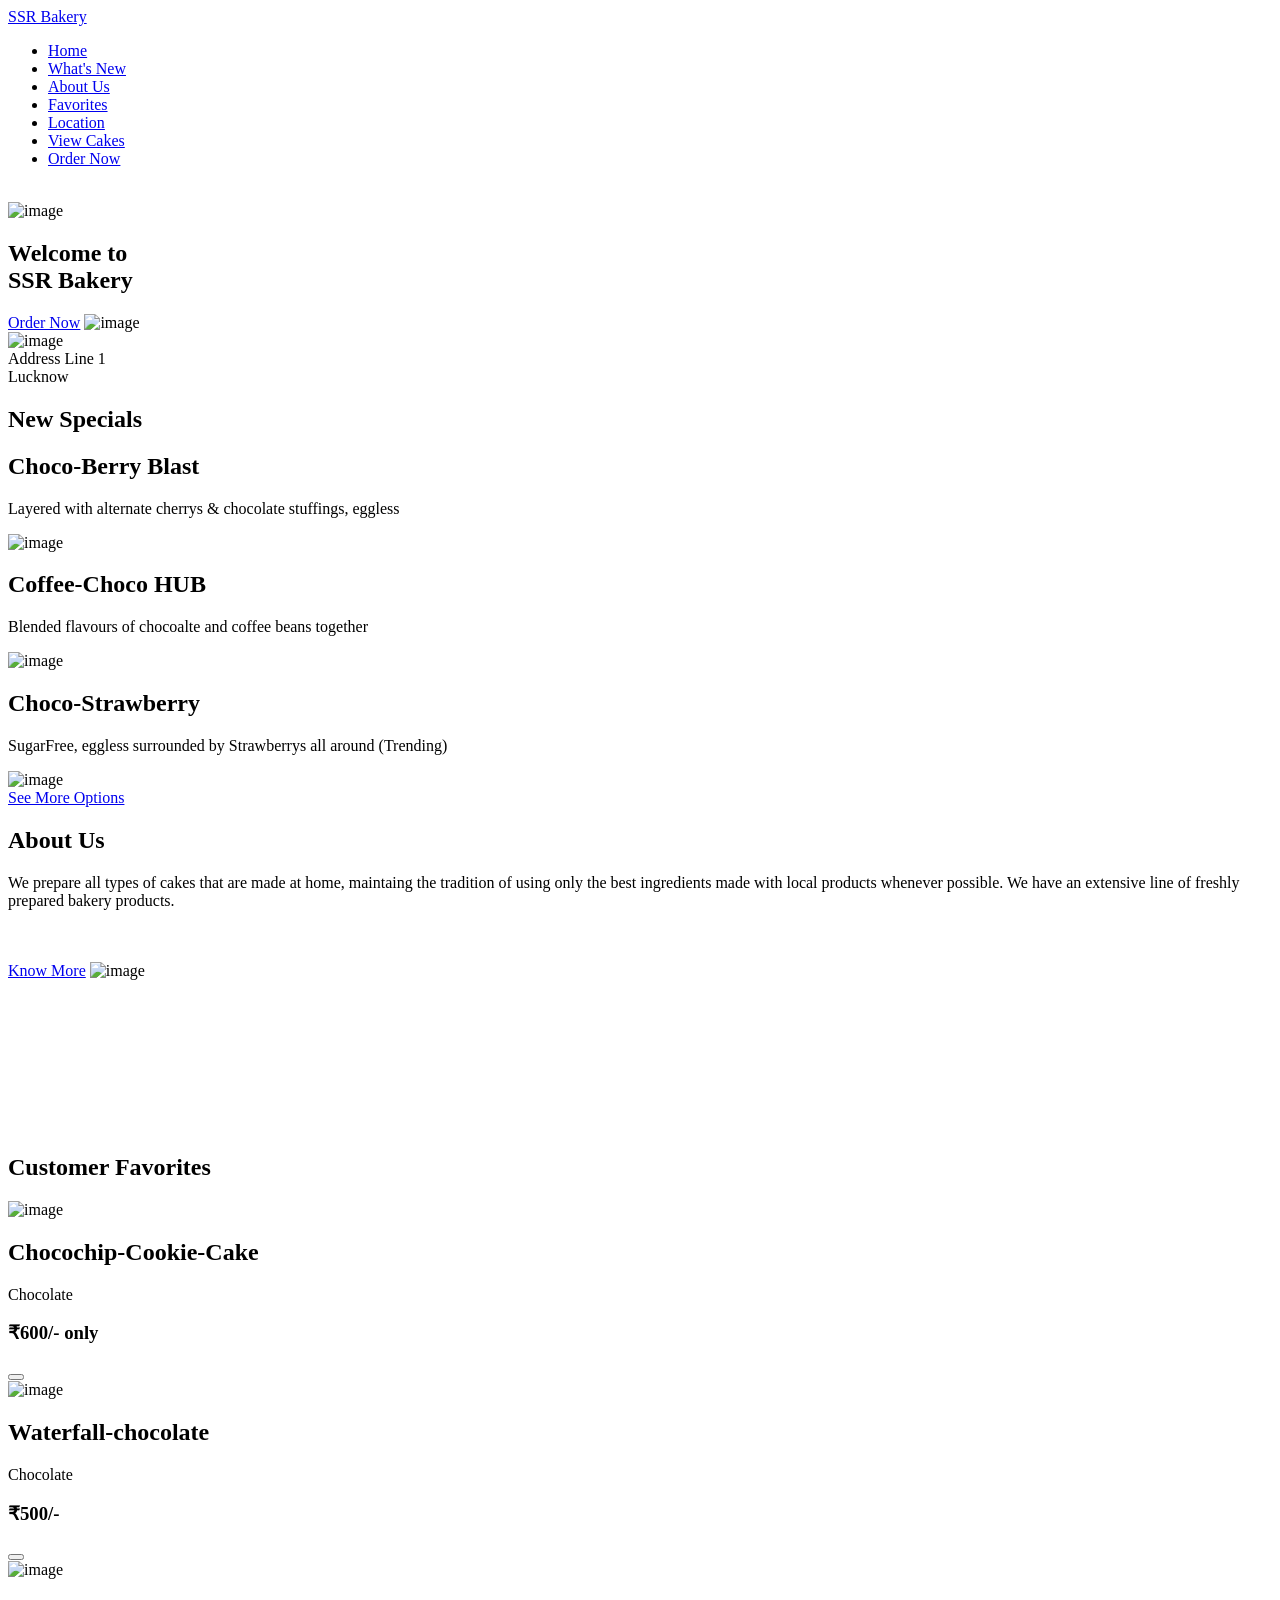
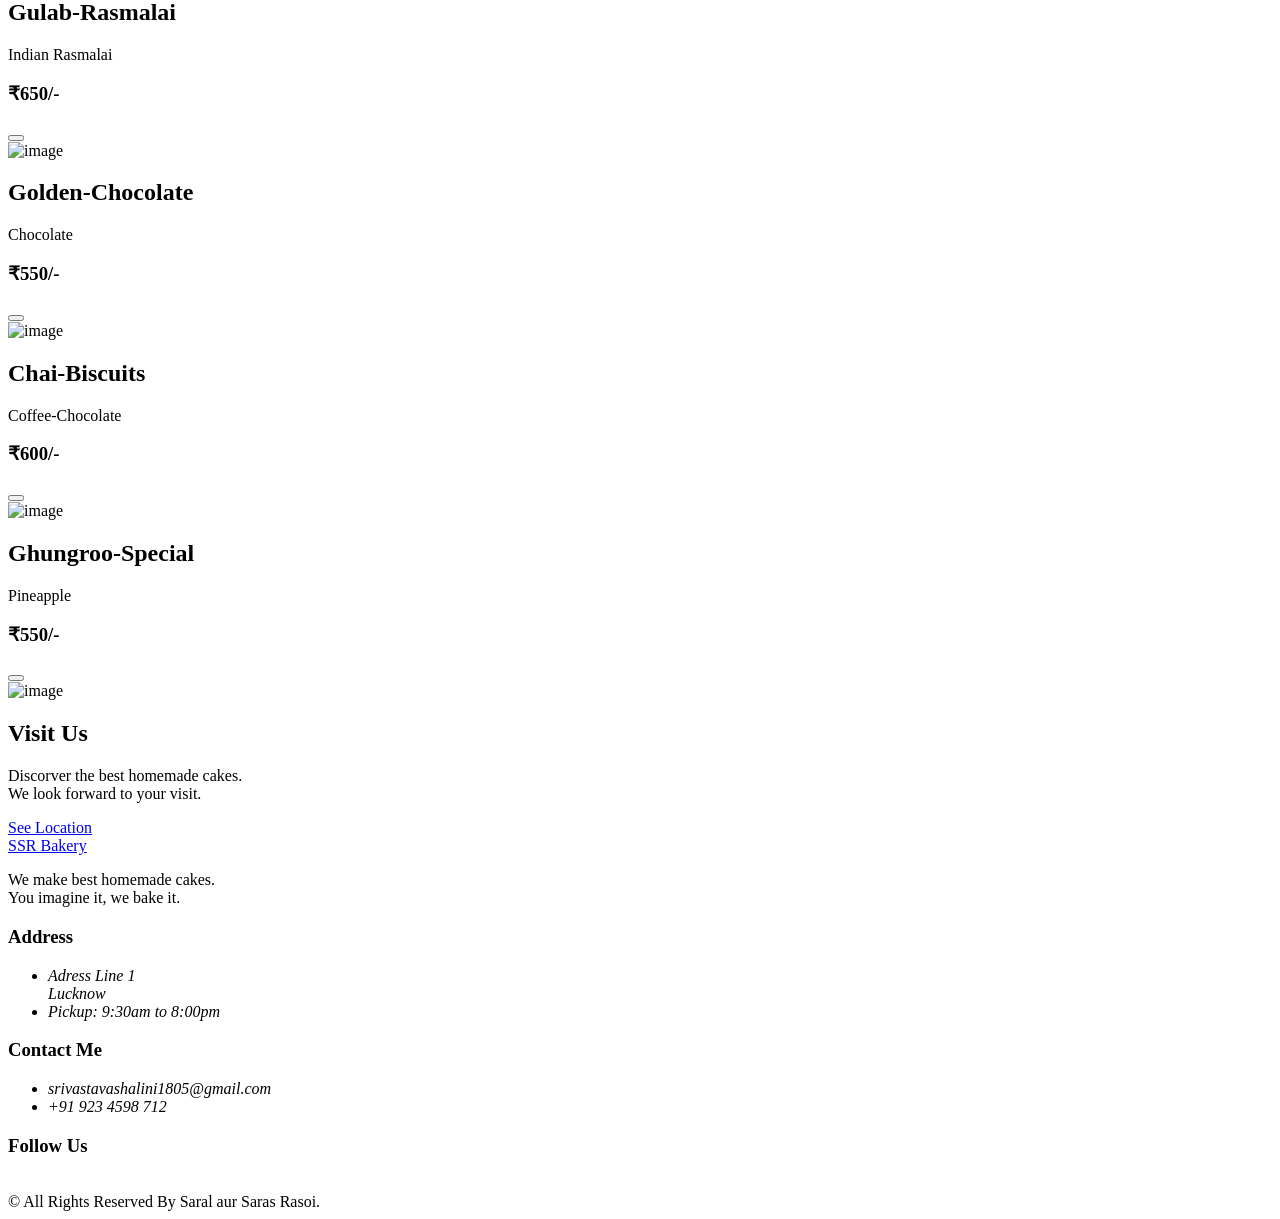
==== index.html @ 32ee1ccd "Add files via upload" ====
<!DOCTYPE html>
<html lang="en">
<head>
    <meta charset="UTF-8">
    <meta name="viewport" content="width=device-width, initial-scale=1.0">
    <link rel="stylesheet" href="https://cdnjs.cloudflare.com/ajax/libs/remixicon/4.6.0/remixicon.css">
    <link rel="stylesheet" href="assets/css/style.css">
    <title>SSR Bakery</title>
</head>
<body>
    <header class="header" id="header">
        <nav class="nav container">
            <a href="#" class="nav__logo">SSR Bakery</a>

            <div class="nav__menu" id="nav-menu">
                <ul class="nav__list">
                    <li class="nav__item">
                        <a href="#home" class="nav__link">Home</a>
                    </li>

                    <li class="nav__item">
                        <a href="#new" class="nav__link">What's New</a>
                    </li>

                    <li class="nav__item">
                        <a href="#about" class="nav__link">About Us</a>
                    </li>

                    <li class="nav__item">
                        <a href="#favorite" class="nav__link">Favorites</a>
                    </li>

                    <li class="nav__item">
                        <a href="#visit" class="nav__link">Location</a>
                    </li>

                    <li class="nav__item">
                        <a href="#cakes" class="nav__link">View Cakes</a>
                    </li>

                    <li class="nav__item">
                        <a href="#order" class="nav__link">Order Now</a>
                    </li>
                </ul>

                <div class="nav__close" id="nav-close">
                    <i class="ri-close-line"></i>
                </div>

                <img src="assets/img/bread-4.png" alt="" class="nav__img-1">
                <img src="assets/img/bread-1.png" alt="" class="nav__img-2">
            </div>

            <div class="nav__toggle" id="nav-toggle">
                <i class="ri-menu-fill"></i>
            </div>
        </nav>
    </header>

    <main class="main">
        <section class="home section" id="home">
            <img src="assets/img/home-bg.jpg" alt="image" class="home__bg">
            <div class="home__shadow"></div>

            <div class="home__container container grid">
                <div class="home__data">
                    <h1 class="home__title">
                        Welcome to <br> SSR Bakery
                    </h1>

                    <a href="#" class="button">Order Now</a>
                    <img src="assets/img/bread-1.png" alt="image" class="home__bread">
                </div>

                <div class="home__image">
                    <img src="assets/img/hero.png" alt="image" class="home__img">
                </div>
                
                <footer class="home__footer">
                    <div class="home__location">
                        <i class="ri-map-pin-line"></i>
                        <span>Address Line 1 <br>Lucknow</span>
                    </div>
                    <div class="home__social">
                        <a href="https://www.facebook.com/saralaursarasrasoi?mibextid=ZbWKwL" target="_blank">
                            <i class="ri-facebook-circle-line"></i>
                        </a>

                        <a href="https://www.instagram.com/ssr.bakery/" target="_blank">
                            <i class="ri-instagram-line"></i>
                        </a>

                        <a href="https://www.youtube.com/@SaralaurSarasRasoi" target="_blank">
                            <i class="ri-youtube-line"></i>
                        </a>
                    </div>
                </footer>
            </div>
        </section>

        <section class="new section" id="new">
            <h2 class="section__title">New Specials</h2>

            <div class="new__container container grid">
                <div class="new__content grid">
                    <article class="new__card">
                        <div class="new__data">
                            <h2 class="new__title">Choco-Berry Blast</h2>
                            <p class="new__description">
                                Layered with alternate cherrys 
                                & chocolate stuffings, eggless
                            </p>
                        </div>
                        <img src="assets/img/new-cake-1.png" alt="image" class="new__img">
                    </article>
                    <article class="new__card">
                        <div class="new__data">
                            <h2 class="new__title">Coffee-Choco HUB</h2>
                            <p class="new__description">
                                Blended flavours of chocoalte and
                                coffee beans together
                            </p>
                        </div>
                        <img src="assets/img/new-cake-2.png" alt="image" class="new__img">
                    </article>
                    <article class="new__card">
                        <div class="new__data">
                            <h2 class="new__title">Choco-Strawberry</h2>
                            <p class="new__description">
                                SugarFree, eggless surrounded by
                                Strawberrys all around (Trending)
                            </p>
                        </div>
                        <img src="assets/img/new-cake-3.png" alt="image" class="new__img">
                    </article>
                </div>

                <a href="#" class="new__button button">See More Options</a>
            </div>
        </section>

        <section class="about section" id="about">
            <div class="about__container container grid">
                <div class="about__data">
                    <h2 class="section__title">About Us</h2>

                    <p class="about__decsription">
                        We prepare all types of cakes that are made at home, maintaing the tradition of using only the best ingredients made with local products whenever possible. We have an extensive line of freshly prepared bakery products.
                    </p>
                    <br>
                    <br>
                    <a href="#" class="button">Know More</a>

                    <img src="assets/img/bread-2.png" alt="image" class="about__bread">
                </div>

                <video src="assets/vid/about vid.mp4" autoplay muted loop></video>
            </div>
        </section>

        <section class="favorite section" id="favorite">
            <h2 class="section__title">Customer Favorites</h2>

            <div class="favorite__container container grid">
                <article class="favorite__card">
                    <img src="assets/img/favorite-cake-1.png" alt="image" class="favorite__img">
                    
                    <div class="favorite__data">
                        <h2 class="favorite__title">Chocochip-Cookie-Cake</h2>
                        <span class="favorite__subtitle">Chocolate</span>
                        <h3 class="favorite__price">₹600/- only</h3>
                    </div>

                    <button class="favourite__button button">
                        <i class="ri-shopping-cart-line"></i>
                    </button>
                </article>

                <article class="favorite__card">
                    <img src="assets/img/favorite-cake-2.png" alt="image" class="favorite__img">
                    
                    <div class="favorite__data">
                        <h2 class="favorite__title">Waterfall-chocolate</h2>
                        <span class="favorite__subtitle">Chocolate</span>
                        <h3 class="favorite__price">₹500/-</h3>
                    </div>

                    <button class="favourite__button button">
                        <i class="ri-shopping-cart-line"></i>
                    </button>
                </article>

                <article class="favorite__card">
                    <img src="assets/img/favorite-cake-3.png" alt="image" class="favorite__img">
                    
                    <div class="favorite__data">
                        <h2 class="favorite__title">Gulab-Rasmalai</h2>
                        <span class="favorite__subtitle">Indian Rasmalai</span>
                        <h3 class="favorite__price">₹650/-</h3>
                    </div>

                    <button class="favourite__button button">
                        <i class="ri-shopping-cart-line"></i>
                    </button>
                </article>

                <article class="favorite__card">
                    <img src="assets/img/favorite-cake-4.png" alt="image" class="favorite__img">
                    
                    <div class="favorite__data">
                        <h2 class="favorite__title">Golden-Chocolate</h2>
                        <span class="favorite__subtitle">Chocolate</span>
                        <h3 class="favorite__price">₹550/-</h3>
                    </div>

                    <button class="favourite__button button">
                        <i class="ri-shopping-cart-line"></i>
                    </button>
                </article>

                <article class="favorite__card">
                    <img src="assets/img/favorite-cake-5.png" alt="image" class="favorite__img">
                    
                    <div class="favorite__data">
                        <h2 class="favorite__title">Chai-Biscuits</h2>
                        <span class="favorite__subtitle">Coffee-Chocolate</span>
                        <h3 class="favorite__price">₹600/-</h3>
                    </div>

                    <button class="favourite__button button">
                        <i class="ri-shopping-cart-line"></i>
                    </button>
                </article>

                <article class="favorite__card">
                    <img src="assets/img/favorite-cake-6.png" alt="image" class="favorite__img">
                    
                    <div class="favorite__data">
                        <h2 class="favorite__title">Ghungroo-Special</h2>
                        <span class="favorite__subtitle">Pineapple</span>
                        <h3 class="favorite__price">₹550/-</h3>
                    </div>

                    <button class="favourite__button button">
                        <i class="ri-shopping-cart-line"></i>
                    </button>
                </article>
            </div>
        </section>

        <section class="visit section" id="visit">
            <div class="visit__container">
                <img src="assets/img/visit-bg.jpg" alt="image" class="visit__bg">
                <div class="visit__shadow"></div>

                <div class="visit__content container grid">
                    <div class="visit__data">
                        <h2 class="section__title">Visit Us</h2>

                        <p class="visit__description">
                            Discorver the best homemade cakes. <br> We look forward to your visit.
                        </p>

                        <a href="#" class="button">See Location</a>
                    </div>
                </div>
            </div>
        </section>

        
    </main>

    <footer class="footer">
        <div class="footer__container container grid">
            <div>
                <a href="#" class="footer__logo">SSR Bakery</a>
                <p class="footer__description">
                    We make best homemade cakes. <br>
                    You imagine it, we bake it.
                </p>
            </div>

            <div class="footer__content grid">
                <div>
                    <h3 class="footer__title">Address</h3>

                    <ul class="footer__list">
                        <li>
                            <address class="footer__info">Adress Line 1<br>Lucknow</address>
                        </li>

                        <li>
                            <address class="footer__info">Pickup: 9:30am to 8:00pm</address>
                        </li>
                    </ul>
                </div>

                <div>
                    <h3 class="footer__title">Contact Me</h3>

                    <ul class="footer__list">
                        <li>
                            <address class="footer__info">srivastavashalini1805@gmail.com</address>
                        </li>
                        
                        <li>
                            <address class="footer__info">+91 923 4598 712</address>
                        </li>
                    </ul>
                </div>

                <div>
                    <h3 class="footer__title">Follow Us</h3>

                    <div class="footer__social">
                        <a href="https://www.facebook.com/saralaursarasrasoi?mibextid=ZbWKwL" target="_blank">
                            <i class="ri-facebook-circle-line"></i>
                        </a>

                        <a href="https://www.instagram.com/ssr.bakery/" target="_blank">
                            <i class="ri-instagram-line"></i>
                        </a>

                        <a href="https://www.youtube.com/@SaralaurSarasRasoi" target="_blank">
                            <i class="ri-youtube-line"></i>
                        </a>
                    </div>
                </div>
            </div>

            <img src="assets/img/bread-3.png" alt="" class="footer__img-1">
            <img src="assets/img/bread-4.png" alt="" class="footer__img-2">
        </div>

        <span class="footer__copy">
            &#169; All Rights Reserved By Saral aur Saras Rasoi.
        </span>
    </footer>

    <script src=""></script>

    <script src="assets/js/main.js"></script>
</body>
</html>
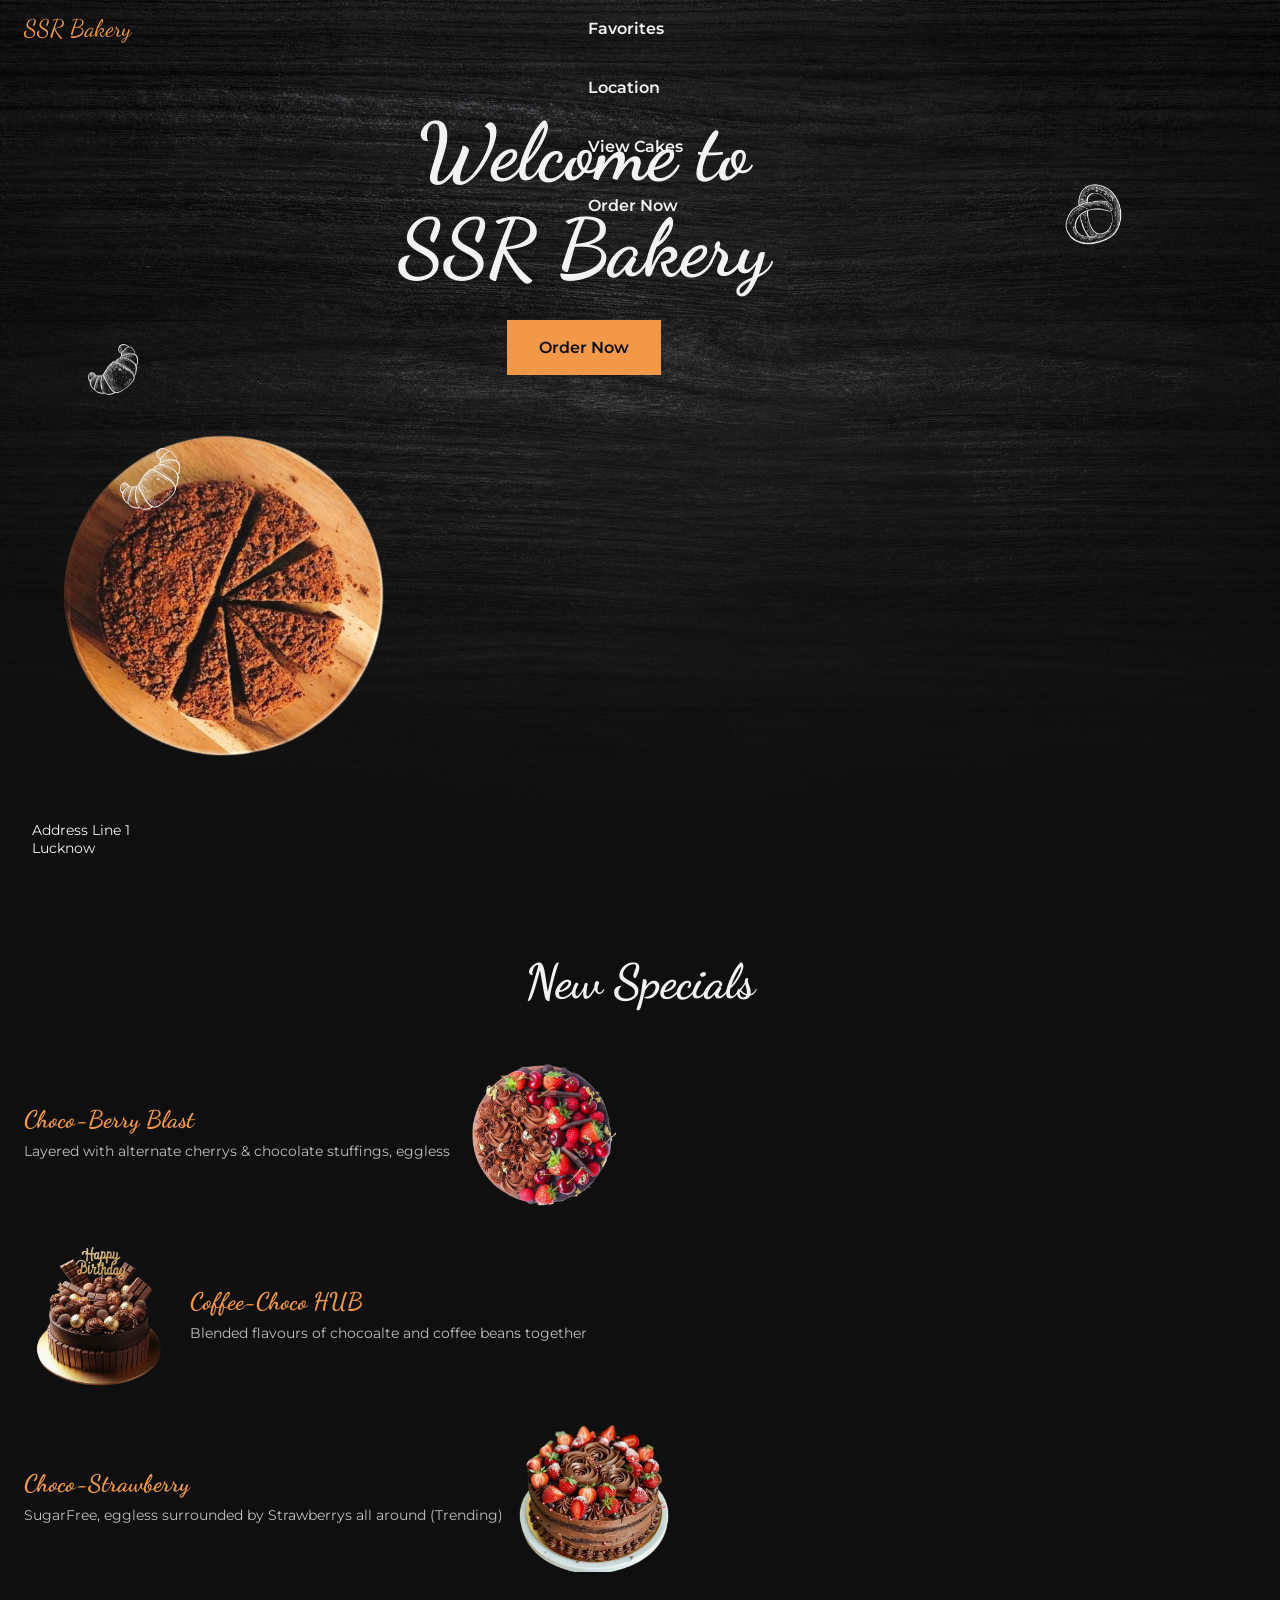
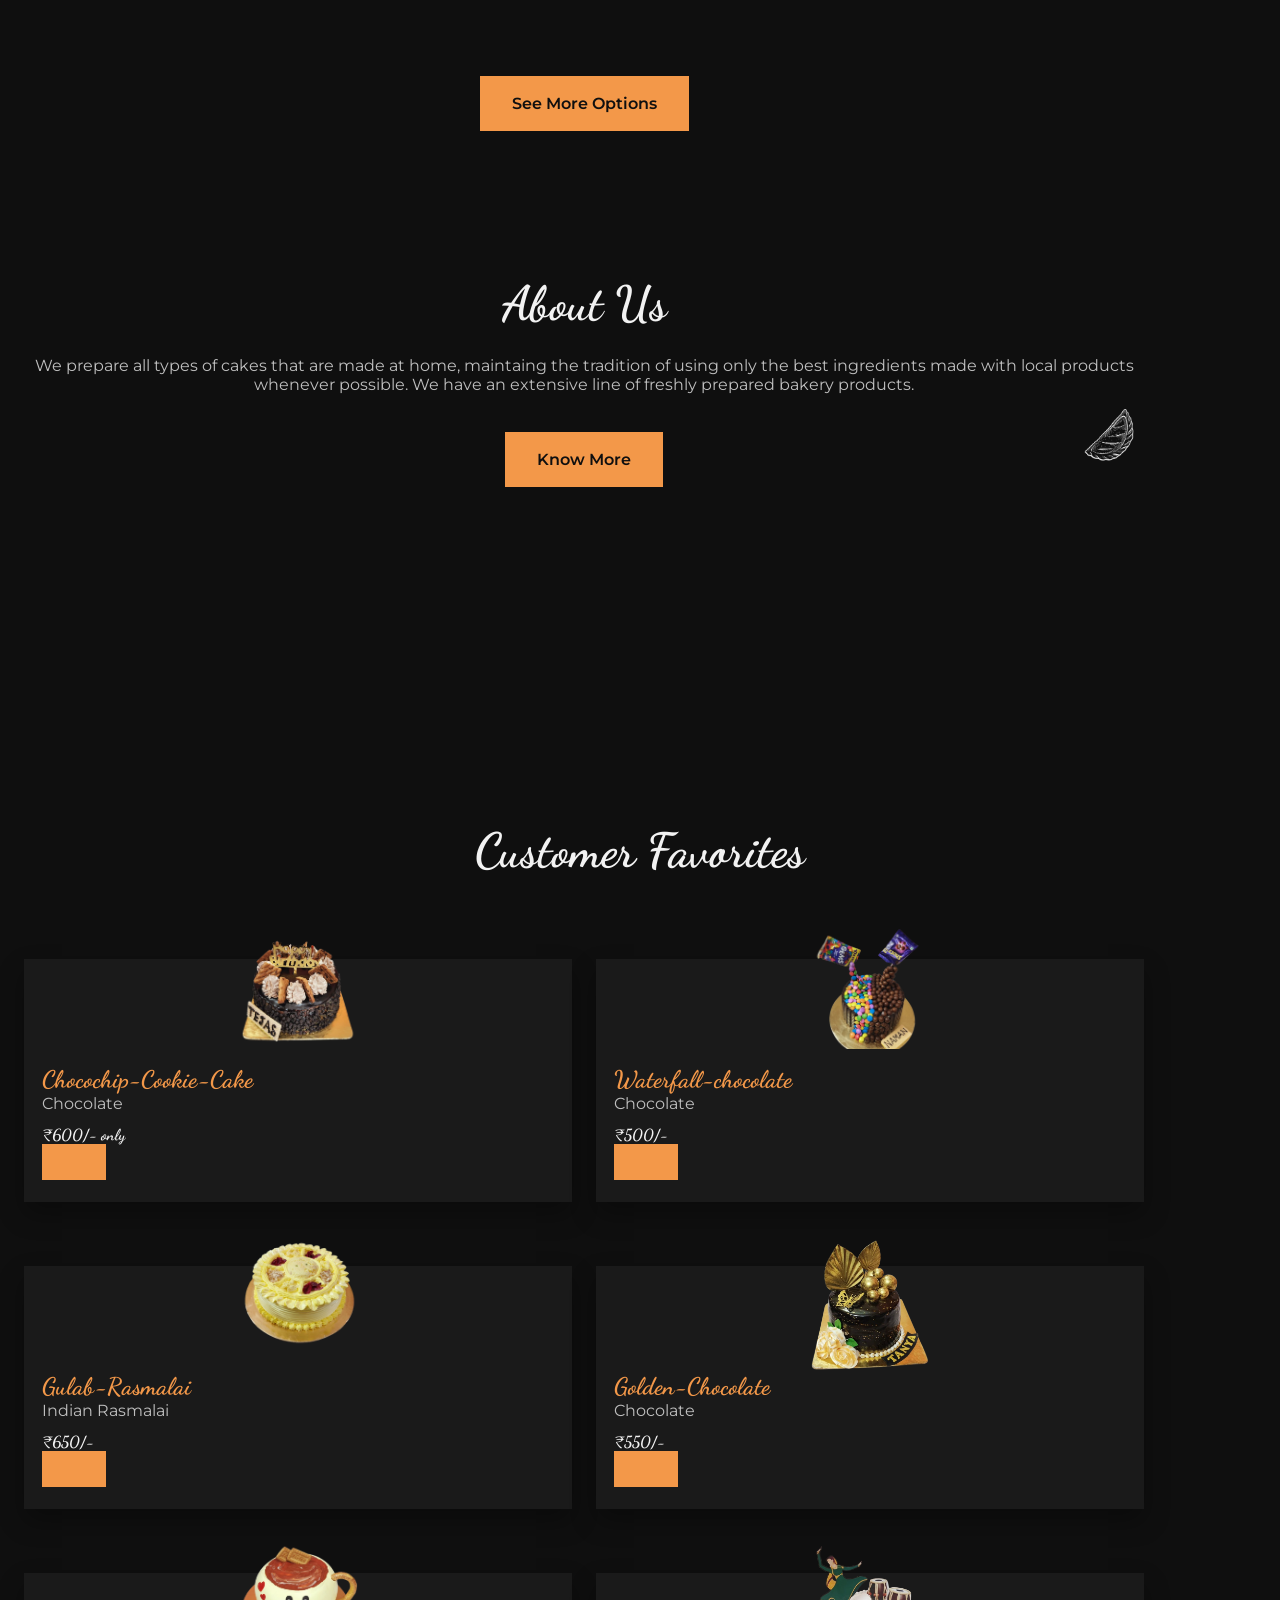
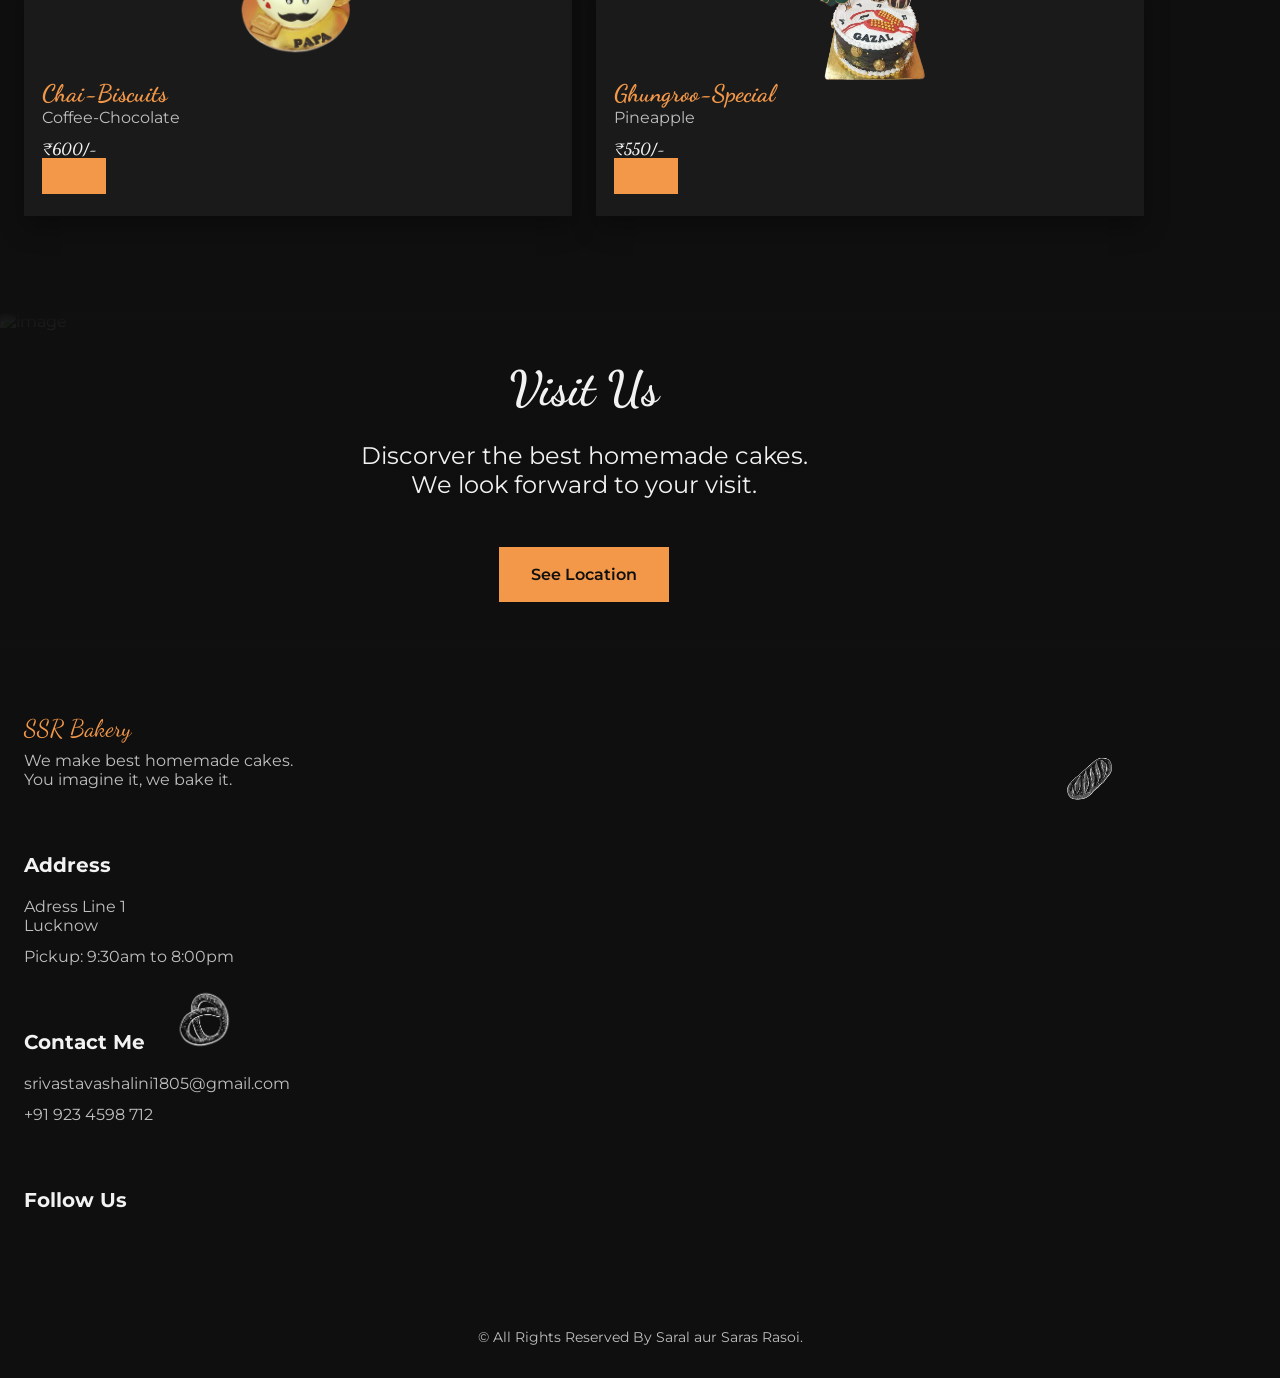
==== commit 2391d2ca: "index.html" ====
--- a/index.html
+++ b/index.html
@@ -35,11 +35,11 @@
                     </li>
 
                     <li class="nav__item">
-                        <a href="#cakes" class="nav__link">View Cakes</a>
-                    </li>
-
-                    <li class="nav__item">
-                        <a href="#order" class="nav__link">Order Now</a>
+                        <a href="gallery.html" class="nav__link">View Cakes</a>
+                    </li>
+
+                    <li class="nav__item">
+                        <a href="order.html" class="nav__link">Order Now</a>
                     </li>
                 </ul>
 
@@ -68,7 +68,7 @@
                         Welcome to <br> SSR Bakery
                     </h1>
 
-                    <a href="#" class="button">Order Now</a>
+                    <a href="order.html" class="button">Order Now</a>
                     <img src="assets/img/bread-1.png" alt="image" class="home__bread">
                 </div>
 
@@ -135,7 +135,7 @@
                     </article>
                 </div>
 
-                <a href="#" class="new__button button">See More Options</a>
+                <a href="gallery.html" class="new__button button">See More Options</a>
             </div>
         </section>
 
@@ -341,4 +341,4 @@
 
     <script src="assets/js/main.js"></script>
 </body>
-</html>+</html>
--- a/assets/css/style.css
+++ b/assets/css/style.css
@@ -0,0 +1,597 @@
+/*=============== GOOGLE FONTS ===============*/
+@import url("https://fonts.googleapis.com/css2?family=Dancing+Script:wght@700&family=Montserrat:wght@400;600;700&display=swap");
+
+/*=============== VARIABLES CSS ===============*/
+:root {
+  --header-height: 3.5rem;
+
+  /*========== Colors ==========*/
+  /*Color mode HSL(hue, saturation, lightness)*/
+  --first-color: hsl(28, 88%, 62%);
+  --first-color-alt: hsl(28, 84%, 58%);
+  --title-color: hsl(0, 0%, 95%);
+  --text-color: hsl(0, 0%, 75%);
+  --text-color-light: hsl(0, 0%, 65%);
+  --black-color: hsl(0, 0%, 6%);
+  --body-color: hsl(0, 0%, 6%);
+  --container-color: hsl(0, 0%, 10%);
+
+  /*========== Font and typography ==========*/
+  /*.5rem = 8px | 1rem = 16px ...*/
+  --body-font: "Montserrat", sans-serif;
+  --second-font: "Dancing Script", cursive;
+  --biggest-font-size: 3rem;
+  --bigger-font-size: 2rem;
+  --h1-font-size: 1.5rem;
+  --h2-font-size: 1.25rem;
+  --h3-font-size: 1rem;
+  --normal-font-size: .938rem;
+  --small-font-size: .813rem;
+
+  /*========== Font weight ==========*/
+  --font-regular: 400;
+  --font-semi-bold: 600;
+  --font-bold: 700;
+
+  /*========== z index ==========*/
+  --z-tooltip: 10;
+  --z-fixed: 100;
+}
+
+/*========== Responsive typography ==========*/
+@media screen and (min-width: 1150px) {
+  :root {
+    --biggest-font-size: 5rem;
+    --bigger-font-size: 3rem;
+    --h1-font-size: 2.25rem;
+    --h2-font-size: 1.5rem;
+    --h3-font-size: 1.25rem;
+    --normal-font-size: 1rem;
+    --small-font-size: .875rem;
+  }
+}
+
+/*=============== BASE ===============*/
+* {
+  box-sizing: border-box;
+  padding: 0;
+  margin: 0;
+}
+
+html {
+  scroll-behavior: smooth;
+}
+
+body,
+button {
+  font-family: var(--body-font);
+  font-size: var(--normal-font-size);
+}
+
+body {
+  background-color: var(--body-color);
+  color: var(--text-color);
+}
+
+button {
+  border: none;
+  outline: none;
+}
+
+h1, h2, h3, h4 {
+  color: var(--title-color);
+  font-weight: var(--font-bold);
+}
+
+ul {
+  list-style: none;
+}
+
+a {
+  text-decoration: none;
+}
+
+img {
+  display: block;
+  max-width: 100%;
+  height: auto;
+}
+
+/*=============== REUSABLE CSS CLASSES ===============*/
+.container {
+  max-width: 1120px;
+  margin-inline: 1.5rem;
+}
+
+.grid {
+  display: grid;
+  gap: 1.5rem;
+}
+
+.section {
+  padding-block: 5rem 1rem;
+}
+
+.section__title {
+  font-size: var(--bigger-font-size);
+  font-family: var(--second-font);
+  margin-bottom: 1.5rem;
+  text-align: center;
+}
+
+.main {
+  overflow: hidden; /* For animation ScrollReveal */
+}
+
+
+.header{
+    position: fixed;
+    top: 0;
+    left: 0;
+    width: 100%;
+    background-color: transparent;
+    z-index: var(--z-fixed);
+}
+
+.nav{
+    position: relative;
+    height: var(--header-height);
+    display: flex;
+    justify-content: space-between;
+    align-items: center;
+}
+
+.nav__logo{
+    color: var(--first-color);
+    font-size: var(--h2-font-size);
+    font-family: var(--second-font);
+    transition: color .4s;
+}
+
+.nav__logo:hover{
+    color: var(--first-color-alt);
+}
+
+.nav__toggle,
+.nav__close{
+    font-size: 1.5rem;
+    color: var(--title-color);
+    cursor: pointer;
+}
+
+@media screen and (max-width: 1150px) {
+    .nav__menu{
+        position: fixed;
+        top: 0;
+        right: -100%;
+        background-color: hsla(0,0%,6%,0.2);
+        backdrop-filter: blur(16px);
+        -webkit-backdrop-filter: blur(16px);
+        width: 80%;
+        height: 100%;
+        padding: 6rem 3rem 0;
+        transition: right 0.4s;
+    }
+}
+
+.nav__list{
+    display: flex;
+    flex-direction: column;
+    row-gap: 2.5rem;
+}
+
+.nav__link{
+    color: var(--title-color);
+    font-weight: var(--font-semi-bold);
+    transition: color 0.4s;
+}
+
+.nav__link:hover{
+    color: var(--first-color);
+}
+
+.nav__close,
+.nav__img-1,
+.nav__img-2{
+    position: absolute;
+}
+
+.nav__close{
+    top: 1rem;
+    right: 1.5rem;
+}
+
+.nav__img-1{
+    width: 80px;
+    top: 11rem;
+    right: 0.75rem;
+}
+
+.nav__img-2{
+    width: 60px;
+    top: 28rem;
+    left: 6rem;
+}
+
+.show-menu{
+    right: 0;
+}
+
+.blur-header::after{
+  content: '';
+  position: absolute;
+  width: 1000%;
+  height: 100%;
+  background-color: hsla(0,0%,6%,0.2);
+  backdrop-filter: blur(16px);
+  -webkit-backdrop-filter: blur(16px);
+  top: 0;
+  left: 0;
+  z-index: -1;
+}
+
+.home{
+  position: relative;
+  padding-top: 6.5rem;
+}
+
+.home__container{
+  row-gap: 2rem;
+}
+
+.home__bg,
+.home__shadow{
+  position: absolute;
+  top: 0;
+  left: 0;
+  width: 100%;
+  height: 100%;
+  z-index: -1;
+}
+
+.home__bg{
+  object-fit: cover;
+  object-position: cover;
+}
+
+.home__shadow{
+  background: linear-gradient(180deg,
+              hsla(0,0%,0%,0) 0%,
+              hsl(0, 0%, 6%)  100%);
+}
+
+.home__data{
+  position: relative;
+  text-align: center;
+}
+
+.home__title{
+  font-size: var(--biggest-font-size);
+  font-family: var(--second-font);
+  margin-bottom: 1.5rem;
+}
+
+.home__bread{
+  width: 50px;
+  position: absolute;
+  top: 15rem;
+  left: 4rem;
+}
+
+.home__image{
+  max-width: 400px;
+  justify-content: center;
+}
+
+.home__img{
+  rotate: 15deg;
+}
+
+.home__footer,
+.home__location,
+.home__social{
+  display: flex;
+}
+
+.home__footer{
+  justify-content: space-between;
+  align-items: center;
+}
+
+.home__location{
+  align-items: center;
+  column-gap: 0.5rem;
+}
+
+.home__location i{
+  font-size: 1.5rem;
+  color: var(--first-color);
+}
+
+.home__location span{
+  color: var(--title-color);
+  font-size: var(--small-font-size);
+}
+
+.home__social{
+  column-gap: 1rem;
+}
+
+.home__social a{
+  color: var(--title-color);
+  font-size: 1.5rem;
+  transition: color 0.4s;
+}
+
+.home__social a:hover{
+  color: var(--first-color);
+}
+
+.button{
+  display: inline-flex;
+  background-color: var(--first-color);
+  color: var(--black-color);
+  font-weight: var(--font-semi-bold);
+  padding: 1.125rem 2rem;
+  transition: background-color 0.4s;
+}
+
+.button:hover{
+  background-color: var(--first-color-alt);
+}
+
+.new__container{
+  padding-top: 1.5rem;
+  row-gap: 3.5rem;
+}
+
+.new__content{
+  row-gap: 2rem;
+}
+
+.new__card{
+  display: flex;
+  column-gap: 1rem;
+  align-items: center;
+}
+
+.new__img{
+  width: 150px;
+}
+
+.new__title{
+  font-size: var(--h2-font-size);
+  font-family: var(--second-font);
+  color: var(--first-color);
+  margin-bottom: 0.5rem;
+}
+
+.new__description{
+  font-size: var(--small-font-size);
+}
+
+.new__card:nth-child(2) img{
+  order: -1;
+}
+
+.new__button{
+  justify-self: center;
+  margin: 3rem;
+}
+
+.about__container{
+  row-gap: 4rem;
+}
+
+.about__data{
+  position: relative;
+  text-align: center;
+}
+
+.about__description{
+  margin-bottom: 4rem;
+}
+
+.about__bread{
+  width: 60px;
+  position: absolute;
+  bottom: 1rem;
+  right: 0;
+}
+
+/*.about__img{
+  width: 320px;
+  justify-self: center;
+  border-radius: 30px;
+}*/
+
+video{
+  width: 350px;
+  border-radius: 20px;
+  justify-self: center;
+}
+
+.favorite__container{
+  padding-top: 3.5rem;
+  grid-template-columns: repeat(2,1fr);
+  gap: 4rem 1.5rem;
+}
+
+.favorite__card{
+  position: relative;
+  background-color: var(--container-color);
+  box-shadow: 0 12px 24px hsla(0, 0%, 0%, 0.3);
+  padding: 6.5rem 1rem 1.25rem;
+  border: 2px solid transparent;
+  transition: border-color .4s;
+}
+
+.favorite__img{
+  width: 120px;
+  position: absolute;
+  top: -2rem;
+  left: 0;
+  right: 0;
+  margin: 0 auto;
+}
+
+.favorite__title{
+  font-size: var(--h2-font-size);
+  font-family: var(--second-font);
+  color: var(--first-color);
+}
+
+.favorite__subtitle{
+  display: block;
+  margin-bottom: 0.75rem;
+}
+
+.favorite__price{
+  font-size: var(--normal-font-size);
+  font-family: var(--second-font);
+}
+
+.favorite__button{
+  padding: 0.25rem;
+  font-size: 1.25rem;
+  position: absolute;
+  bottom: 1.25rem;
+  right: 1rem;
+  cursor: pointer;
+}
+
+.favorite__card:hover{
+  border-color: var(--first-color);
+}
+
+.visit__container{
+  position: relative;
+  padding-block: 3rem;
+}
+
+.visit__bg,
+.visit__shadow{
+  position: absolute;
+  top: 0;
+  left: 0;
+  width: 100%;
+  height: 100%;
+  z-index: -1;
+}
+
+.visit__bg{
+  object-fit: cover;
+  object-position: center;
+}
+
+.visit__shadow{
+  background: linear-gradient(180deg,
+              hsl(0,0%,6%)0%,
+              hsla(0,0%,4%,0.1) 50%,
+              hsl(0,0%,6%)100%);
+}
+
+.visit__data{
+  text-align: center;
+}
+
+.visit__description{
+  font-size: var(--h2-font-size);
+  color: var(--title-color);
+  margin-bottom: 3rem;
+}
+
+.footer{
+  padding-block: 3rem 2rem;
+}
+
+.footer__container{
+  position: relative;
+  row-gap: 4rem;
+}
+
+.footer__logo{
+  display: inline-block;
+  color: var(--first-color);
+  font-size: var(--h2-font-size);
+  font-family: var(--second-font);
+  margin-bottom: 0.5rem;
+  transition: color 0.4s;
+}
+
+.footer__logo:hover{
+  color: var(--first-color-alt);
+}
+
+.footer__content{
+  grid-template-columns: repeat(1 , max-content);
+  gap: 4rem 2rem;
+}
+
+.footer__title{
+  font-size: var(--h3-font-size);
+  margin-bottom: 1.25rem;
+}
+
+.footer__list{
+  display: grid;
+  row-gap: 0.75rem;
+}
+
+.footer__info{
+  font-style: normal;
+}
+
+.footer__social{
+  display: flex;
+  column-gap: 1rem;
+}
+
+.footer__social a{
+  color: var(--text-color);
+  font-size: 1.5rem;
+  transition: color 0.4s;
+}
+
+.font__social a:hover{
+  color: var(--first-color);
+}
+
+.footer__img-1,
+.footer__img-2{
+  position: absolute;
+}
+
+.footer__img-1{
+  width: 60px;
+  top: 2.5rem;
+  right: 1.5rem;
+}
+
+.footer__img-2{
+  width: 70px;
+  top: 17rem;
+  left: 9rem;
+}
+
+.footer__copy{
+  display: block;
+  margin-top: 6rem;
+  text-align: center;
+  font-size: var(--small-font-size);
+}
+
+::-webkit-scrollbar{
+  width: 0.6rem;
+  background-color: hsl(28, 12%, 15%);
+}
+
+::-webkit-scrollbar-thumb{
+  background-color: hsl(28, 12%, 15%);
+  border-radius: 10px;
+}
+
+::-webkit-scrollbar-thumb:hover{
+  background-color: hsl(28, 12%, 35%);
+}
+
